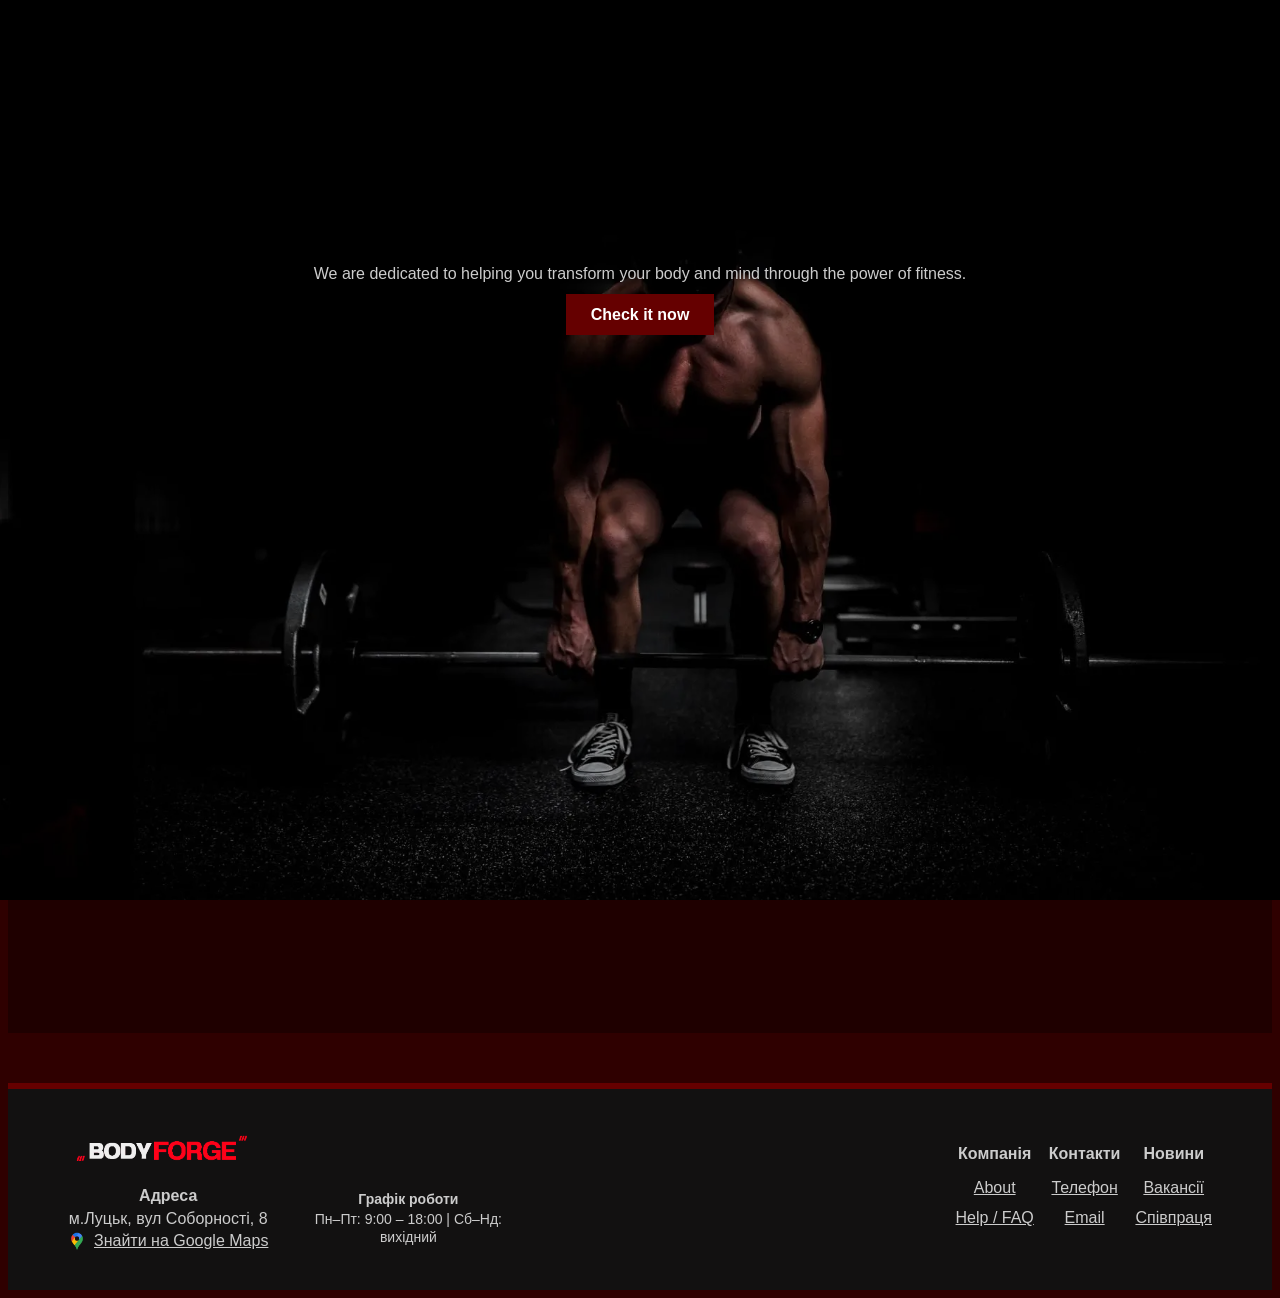
==== index.html @ 9cda82f8 "Update index.html" ====
<!DOCTYPE html>
<html lang="uk">
<head>
    <meta charset="UTF-8">
    <meta name="viewport" content="width=device-width, initial-scale=1.0">
    <link rel="stylesheet" href="style.css">
    <img src="img/strng.webp" class="hero-img">
    <title>Резюме</title>
</head>

<body>

<header>
  <nav class="navbar">

    <div class="logo">
      <a href="/">
        <img src="img/logo.webp" alt="MySite">
      </a>
    </div>

    <div class="menu">
      <a href="pages/activities.html" class="btn">Activities</a>
      <a href="pages/contact.html" class="btn">Contacts</a>
      <a href="pages/about.html" class="btn">About</a>
    </div>

  </nav>
</header>

<main>
  <section class="hero">
    <div class="hero-content">
      <h1>Transform<br>Your Body</h1>

      <p class="subtitle">
        We are dedicated to helping you transform your body and mind
        through the power of fitness.
      </p>

      <a href="pages/activities.html" class="btn">Check it now</a>
    </div>
  </section>
</main>


<footer class="footer">

  <div class="footer-top"></div>

  <div class="footer-content">

    <div class="footer-left">

      <div class="logo">
        <img src="img/logo.webp" alt="MySite">
      </div>

      <div class="footer-info">

        <div class="address">
          <p class="footer-title">Адреса</p>
          <p>м.Луцьк, вул Соборності, 8</p>

          <a href="https://maps.app.goo.gl/WA53udnY93yuahpX7" target="_blank" class="map-link">
            <img src="img/maps_.webp" alt="maps">
            Знайти на Google Maps
          </a>
        </div>

        <div class="footer-work">
          <p class="footer-title">Графік роботи</p>
          <p>Пн–Пт: 9:00 – 18:00 | Сб–Нд: вихідний</p>
        </div>

      </div>

    </div>

    <div class="footer-links">

      <div>
        <p class="footer-title">Компанія</p>
        <a href="pages/about.html">About</a>
        <a href="#">Help / FAQ</a>
      </div>

      <div>
        <p class="footer-title">Контакти</p>
        <a href="tel:+380661048398">Телефон</a>
        <a href="mailto:Dariaaa@gmail.com">Email</a>
      </div>

      <div>
        <p class="footer-title">Новини</p>
        <a href="#">Вакансії</a>
        <a href="#">Співпраця</a>
      </div>

    </div>

  </div>

</footer>

</body>
</html>
---- style.css ----
body {
    font-family: Verdana, sans-serif;
    background-color: #2f0000;
    text-align: center;
}

header {
  background-color: #2f0000;
  position: relative;
}

.navbar {
  display: flex;
  justify-content: space-between;
  align-items: center;
  padding: 20px 40px;
}

.logo a {
  display: flex;
  align-items: center;
}

.logo img {
  height: 40px;
  width: auto;
  display: block;
}

/* меню */
.menu {
  display: flex;
  gap: 12px;
  align-items: center;
}

/* посилання */
.menu a {
  text-decoration: none; 
  color: rgb(255, 254, 254);
  font-size: 14px;
  font-family: Arial, sans-serif;
  transition: 0.2s;
}

/* ефект при наведенні */
.menu a:hover {
  color: #650000;
}

.hero > * {
  position: relative;
  z-index: 2;
}

.hero {
  position: relative;
  height: 105vh;
  overflow: hidden;
}

.hero-img {
  position: absolute;
  width: 100%;
  height: 100%;
  object-fit: cover;
  top: 0;
  left: 0;
  z-index: 1;
}

.hero-content {
  position: relative;
  z-index: 2;
}

.hero::before {
  content: "";
  position: absolute;
  inset: 0;
  background: rgba(0, 0, 0, 0.35);
  z-index: 1;
}


/* заголовок */
.hero-content h1 {
  font-size: 50px;
  margin-bottom: 15px;
}

/* текст */
.hero-content p {
  font-size: 16px;
  margin-bottom: 20px;
}

/* кнопка */
.btn {
  background: #650000;
  color: white;
  padding: 12px 25px;
  text-decoration: none;
  font-weight: bold;
}

.btn:hover {
  background: #ff2a2a;
}

/* текст під заголовком */
.subtitle {
  font-size: 14px;
  color: #ccc; 
  line-height: 1.5;
  margin-bottom: 20px;
}

.footer {
  background: #121111;
  color: white;
  margin-top: 50px;
}

/* блок під логотипом */
.footer-info {
  display: flex;
  gap: 40px; 
  margin-top: 15px;
  align-items: center;
}

/* верхня лінія */
.footer-top {
  height: 6px;
  background: #650000;
  width: 100%;
}

/* основа */
.footer-content {
  display: flex;
  justify-content: space-between;
  gap: 40px; 
  padding: 40px 60px;
  align-items: flex-start;
}


/* ліва частина */
.footer-left {
  max-width: none;
}

.footer-left .logo img {
  height: 40px;
  margin-bottom: 15px;
}

/* заголовки */
.footer-title {
  font-weight: bold;
  margin-bottom: 10px;
}


.footer a:hover {
  color: white;
}
/* ===== FOOTER FIX ===== */

.footer,
.footer p,
.footer a {
    color: #ccc;
}

.address p,
.footer-work p {
    margin: 2px 0;
    line-height: 1.3;
}

.footer-links {
    display: flex;
    gap: 15px;
    align-items: flex-start;
}

.footer-links a {
    display: block;
    padding: 6px 0;
    margin: 0;
}

/* карта */
.map-link {
  display: flex;
  align-items: center;
  gap: 8px;
}

.map-link img {
  width: 18px;
  border-radius: 6px;
}

/* графік */
.footer-work {
  max-width: 200px;
  font-size: 14px;
  color: #ccc;
}

.footer-work p:not(.footer-title) {
  display: inline;
}

.footer-work p:not(.footer-title):not(:last-child)::after {
  content: " | ";
}


/* базові стилі */
.wrapper {
    display: grid;
    grid-template-columns: repeat(3, 1fr);
    gap: 20px;
}

/* 📱 планшет */
@media (max-width: 992px) {
    .footer-content {
        flex-wrap: wrap;
    }

    .footer-left,
    .footer-links {
        width: 100%;
    }
}

/* 📱 телефон */
@media (max-width: 700px) {

    .footer-content {
        display: flex;
        flex-direction: column;
        align-items: center;
        text-align: center;
        gap: 20px;
    }

    .footer-links {
        display: flex;
        flex-direction: column;
        gap: 10px;
        align-items: center;
    }

    .footer-left {
        text-align: center;
        width: 100%;
    }

    .footer-info {
        flex-direction: column;
        align-items: center;
    }

    .address,
    .footer-work {
        text-align: center;
    }

    .map-link {
        justify-content: center;
    }
}

@media (max-width: 700px) {
    .footer-info {
        flex-direction: column;
        gap: 15px;
        align-items: center;
    }
}

@media (max-width: 700px) {

    .navbar {
        flex-direction: column;
        gap: 10px;
        text-align: center;
    }

    .menu {
        flex-direction: column;
        gap: 10px;
    }
}

@media (max-width: 700px) {
  .hero {
    height: 80vh;
  }
}
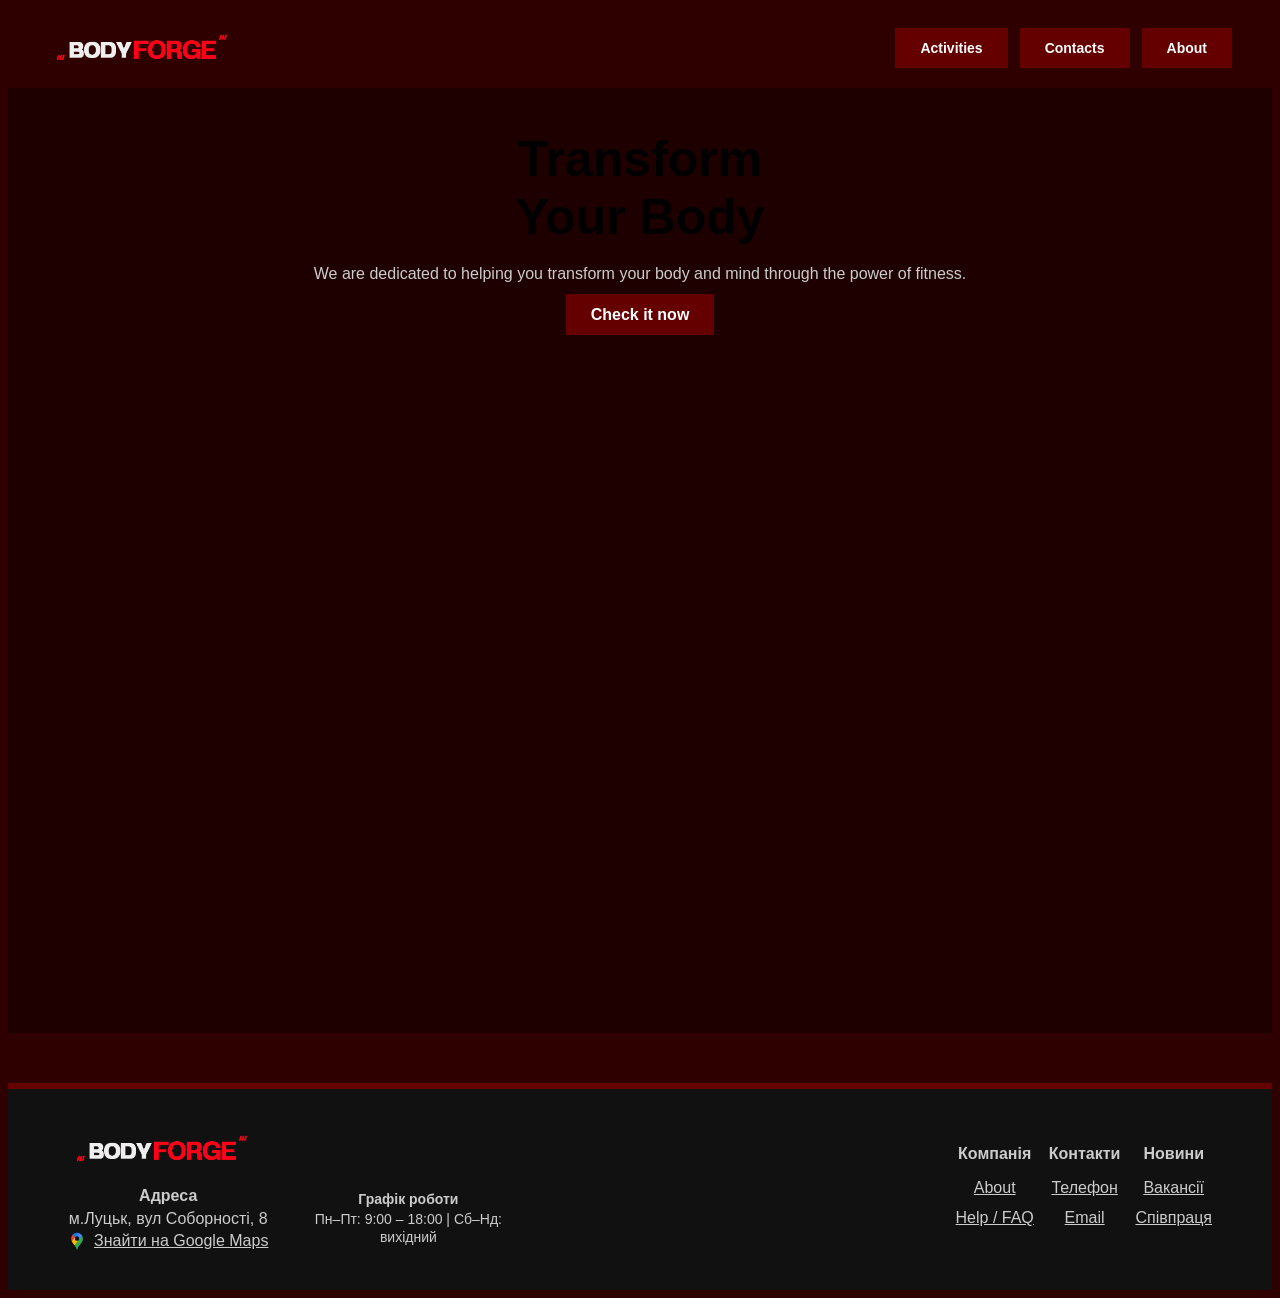
==== commit a52897f3: "Update index.html" ====
--- a/index.html
+++ b/index.html
@@ -4,7 +4,6 @@
     <meta charset="UTF-8">
     <meta name="viewport" content="width=device-width, initial-scale=1.0">
     <link rel="stylesheet" href="style.css">
-    <img src="img/strng.webp" class="hero-img">
     <title>Резюме</title>
 </head>
 
@@ -38,12 +37,11 @@
         through the power of fitness.
       </p>
 
-      <a href="pages/activities.html" class="btn">Check it now</a>
+      <a href="#" class="btn">Check it now</a>
     </div>
   </section>
-</main>
 
-
+  
 <footer class="footer">
 
   <div class="footer-top"></div>
--- a/style.css
+++ b/style.css
@@ -228,80 +228,42 @@
     gap: 20px;
 }
 
-/* 📱 планшет */
 @media (max-width: 992px) {
-    .footer-content {
-        flex-wrap: wrap;
-    }
-
-    .footer-left,
-    .footer-links {
-        width: 100%;
-    }
-}
-
-/* 📱 телефон */
+  .footer-content {
+    flex-wrap: wrap;
+    gap: 20px;
+  }
+
+  .footer-left,
+  .footer-links {
+    width: 100%;
+  }
+}
+
 @media (max-width: 700px) {
 
-    .footer-content {
-        display: flex;
-        flex-direction: column;
-        align-items: center;
-        text-align: center;
-        gap: 20px;
-    }
-
-    .footer-links {
-        display: flex;
-        flex-direction: column;
-        gap: 10px;
-        align-items: center;
-    }
-
-    .footer-left {
-        text-align: center;
-        width: 100%;
-    }
-
-    .footer-info {
-        flex-direction: column;
-        align-items: center;
-    }
-
-    .address,
-    .footer-work {
-        text-align: center;
-    }
-
-    .map-link {
-        justify-content: center;
-    }
-}
-
-@media (max-width: 700px) {
-    .footer-info {
-        flex-direction: column;
-        gap: 15px;
-        align-items: center;
-    }
-}
-
-@media (max-width: 700px) {
-
-    .navbar {
-        flex-direction: column;
-        gap: 10px;
-        text-align: center;
-    }
-
-    .menu {
-        flex-direction: column;
-        gap: 10px;
-    }
-}
-
-@media (max-width: 700px) {
-  .hero {
-    height: 80vh;
-  }
-}+  .navbar {
+    flex-direction: column;
+    gap: 10px;
+  }
+
+  .menu {
+    flex-direction: column;
+    gap: 10px;
+  }
+
+  .footer-content {
+    flex-direction: column;
+    text-align: center;
+  }
+
+  .footer-links {
+    flex-direction: column;
+    gap: 10px;
+  }
+
+  .footer-info {
+    flex-direction: column;
+    gap: 10px;
+  }
+}
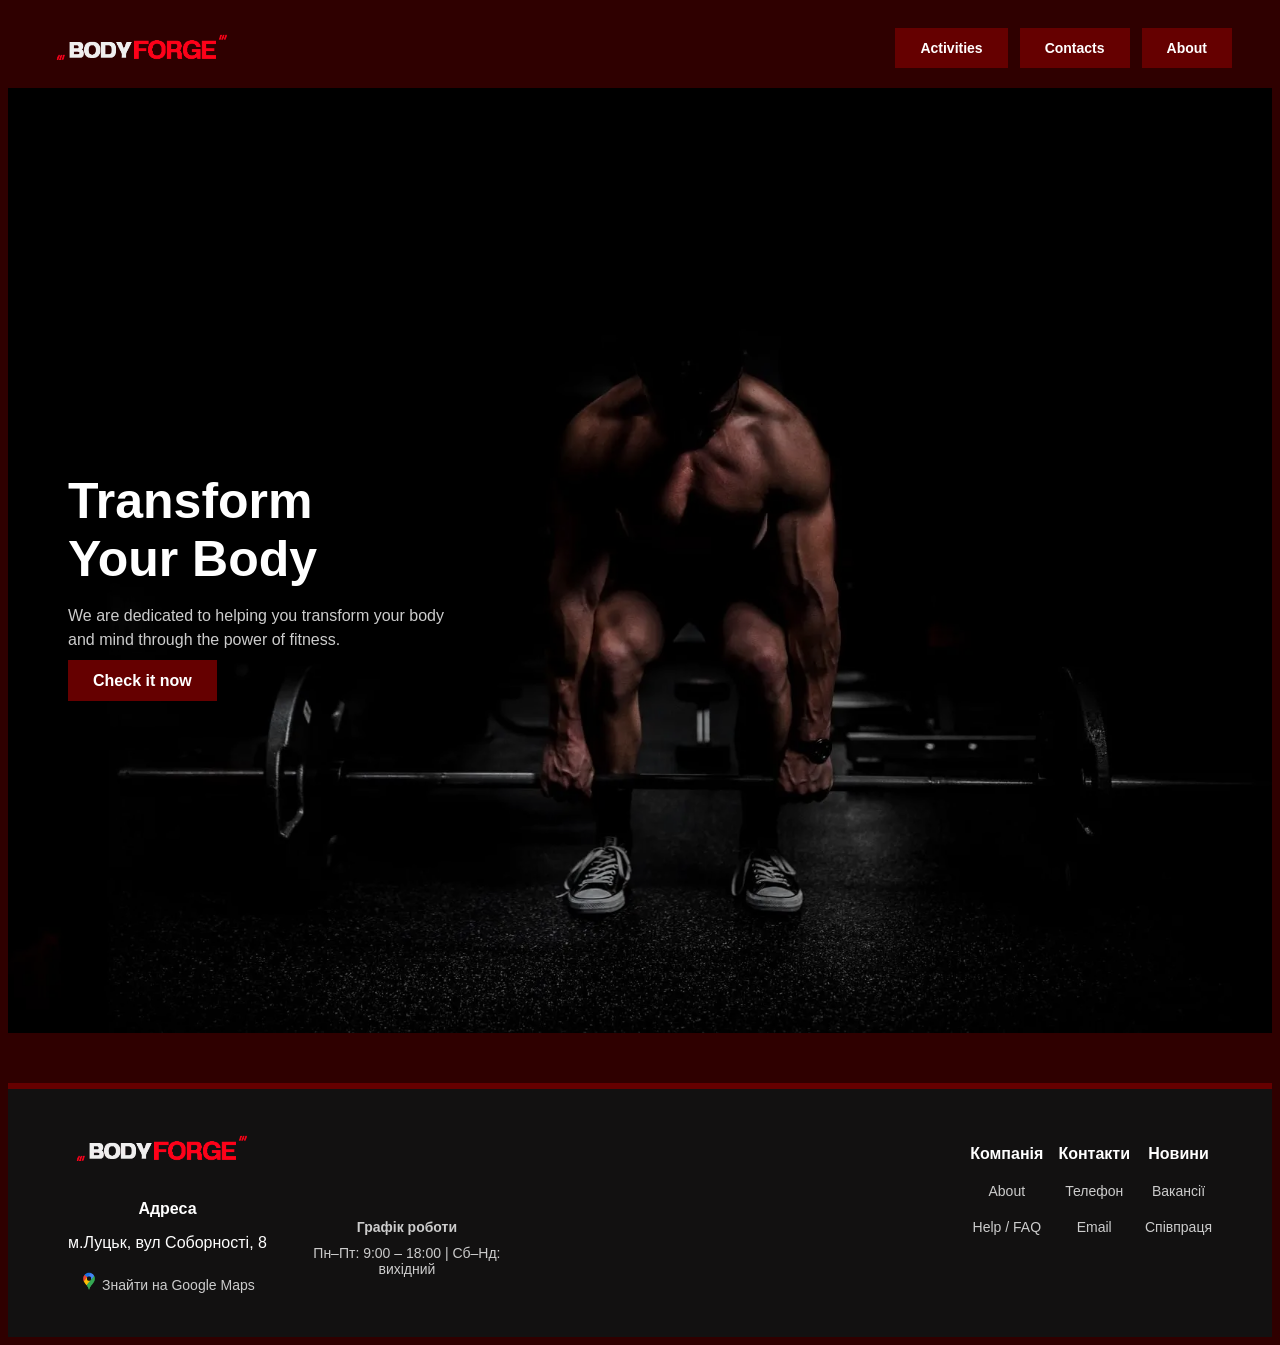
==== commit 70518aa1: "Update index.html" ====
--- a/index.html
+++ b/index.html
@@ -37,7 +37,7 @@
         through the power of fitness.
       </p>
 
-      <a href="#" class="btn">Check it now</a>
+      <a href="pages/activities.html" class="btn">Check it now</a>
     </div>
   </section>
 
--- a/style.css
+++ b/style.css
@@ -54,24 +54,11 @@
 }
 
 .hero {
-  position: relative;
   height: 105vh;
-  overflow: hidden;
-}
-
-.hero-img {
-  position: absolute;
-  width: 100%;
-  height: 100%;
-  object-fit: cover;
-  top: 0;
-  left: 0;
-  z-index: 1;
-}
-
-.hero-content {
-  position: relative;
-  z-index: 2;
+  display: flex;
+  align-items: center;
+  position: relative;
+  background: url("img/strng.webp") center/cover no-repeat;
 }
 
 .hero::before {
@@ -82,7 +69,14 @@
   z-index: 1;
 }
 
-
+/* текст зліва */
+.hero-content {
+  position: relative;
+  color: white;
+  max-width: 400px;
+  margin-left: 60px;
+  text-align: left;
+}
 /* заголовок */
 .hero-content h1 {
   font-size: 50px;
@@ -146,15 +140,11 @@
   align-items: flex-start;
 }
 
-
 /* ліва частина */
-.footer-left {
-  max-width: none;
-}
-
 .footer-left .logo img {
   height: 40px;
   margin-bottom: 15px;
+  max-width: none;
 }
 
 /* заголовки */
@@ -163,34 +153,27 @@
   margin-bottom: 10px;
 }
 
+.footer a {
+  color: #ccc;
+  text-decoration: none;
+  font-size: 14px;
+  display: inline-block;
+  padding: 4px 0;
+}
 
 .footer a:hover {
   color: white;
 }
-/* ===== FOOTER FIX ===== */
-
-.footer,
-.footer p,
-.footer a {
-    color: #ccc;
-}
-
-.address p,
-.footer-work p {
-    margin: 2px 0;
-    line-height: 1.3;
-}
-
+
+/* блоки */
 .footer-links {
-    display: flex;
-    gap: 15px;
-    align-items: flex-start;
+  display: flex;
+  gap: 15px;
 }
 
 .footer-links a {
     display: block;
-    padding: 6px 0;
-    margin: 0;
+    padding: 10px 0;
 }
 
 /* карта */
@@ -219,6 +202,10 @@
 .footer-work p:not(.footer-title):not(:last-child)::after {
   content: " | ";
 }
+
+
+
+
 
 
 /* базові стилі */
@@ -228,42 +215,66 @@
     gap: 20px;
 }
 
+/* 📱 планшет */
 @media (max-width: 992px) {
-  .footer-content {
-    flex-wrap: wrap;
-    gap: 20px;
-  }
-
-  .footer-left,
-  .footer-links {
-    width: 100%;
-  }
-}
-
+    .footer-content {
+        flex-wrap: wrap;
+    }
+
+    .footer-left,
+    .footer-links {
+        width: 100%;
+    }
+}
+
+/* 📱 телефон */
 @media (max-width: 700px) {
 
-  .navbar {
-    flex-direction: column;
-    gap: 10px;
-  }
-
-  .menu {
-    flex-direction: column;
-    gap: 10px;
-  }
-
-  .footer-content {
-    flex-direction: column;
-    text-align: center;
-  }
-
-  .footer-links {
-    flex-direction: column;
-    gap: 10px;
-  }
-
-  .footer-info {
-    flex-direction: column;
-    gap: 10px;
-  }
-}
+    .footer-content {
+        display: flex;
+        flex-direction: column;
+        align-items: center;
+        text-align: center;
+        gap: 20px;
+    }
+
+    .footer-links {
+        display: flex;
+        flex-direction: column;
+        gap: 25px;
+        align-items: center;
+    }
+
+    .footer-left {
+        text-align: center;
+        width: 100%;
+    }
+
+    .footer-info {
+        flex-direction: column;
+        align-items: center;
+    }
+
+    .address,
+    .footer-work {
+        text-align: center;
+    }
+
+    .map-link {
+        justify-content: center;
+    }
+}
+
+@media (max-width: 700px) {
+
+    .navbar {
+        flex-direction: column;
+        gap: 10px;
+        text-align: center;
+    }
+
+    .menu {
+        flex-direction: column;
+        gap: 10px;
+    }
+}
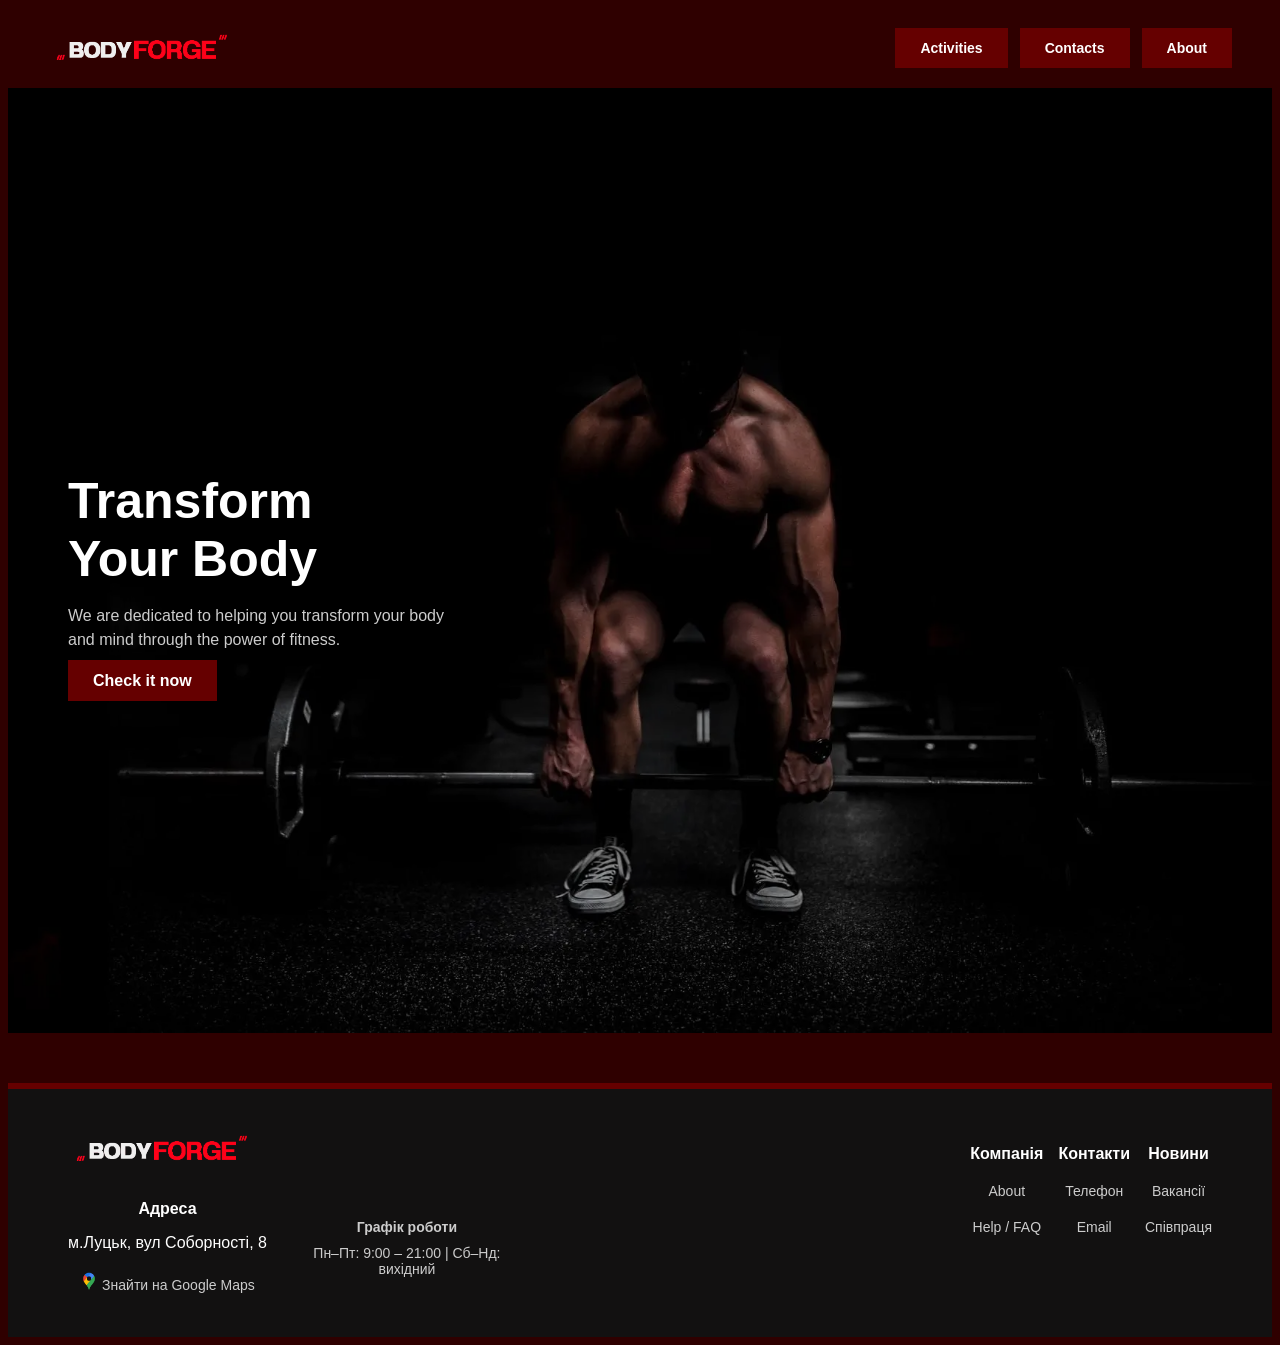
==== commit 62fc64f6: "Update index.html" ====
--- a/index.html
+++ b/index.html
@@ -68,7 +68,7 @@
 
         <div class="footer-work">
           <p class="footer-title">Графік роботи</p>
-          <p>Пн–Пт: 9:00 – 18:00 | Сб–Нд: вихідний</p>
+          <p>Пн–Пт: 9:00 – 21:00 | Сб–Нд: вихідний</p>
         </div>
 
       </div>
--- a/style.css
+++ b/style.css
@@ -203,9 +203,123 @@
   content: " | ";
 }
 
-
-
-
+.activities-page {
+  background: #000;
+}
+
+.activities-page .price-card {
+  background: white;
+  color: #650000;
+  padding: 20px;
+  border-radius: 15px;
+  transition: 0.3s;
+  text-align: center;
+}
+
+.activities-page .price-card span {
+  display: block;
+  font-size: 22px;
+  font-weight: bold;
+  margin-top: 10px;
+}
+
+.activities-page .price-card:hover {
+  transform: scale(1.08);
+  background: #650000;
+  color: white;
+}
+
+.activities-page .price {
+  font-size: 22px;
+  font-weight: bold;
+  color: white;
+  margin-top: 10px;
+}
+
+.activities-page .cards-scroll {
+  overflow-x: auto;
+  padding: 20px;
+  border: 2px solid white;
+  border-radius: 15px;
+  padding: 20px;
+  margin: 30px;
+}
+
+.activities-page .cards-wrapper {
+  display: flex;
+  gap: 20px;
+  overflow-x: auto;
+  padding: 20px;
+}
+
+.schedule-table table {
+  width: 90%;
+  margin: 40px auto;
+  border-collapse: collapse;
+  background: white;
+  color: #600606;
+  border-radius: 10px;
+  overflow: hidden;
+}
+
+.schedule-table th {
+  background: #650000;
+  color: white;
+  padding: 12px;
+}
+
+.schedule-table td {
+  padding: 12px;
+  text-align: center;
+}
+
+.schedule-table tr:nth-child(even) {
+  background: #f5f5f5;
+}
+
+.schedule-table tr:hover {
+  background: #ffe5e5;
+}
+
+/* 📱 тільки для activities */
+@media (max-width: 700px) {
+  .activities-page .wrapper {
+    grid-template-columns: 1fr;
+  }
+
+  .activities-page table {
+    font-size: 12px;
+  }
+}
+
+.activities-page .hero-image img {
+  width: 500px;   /* можеш 450–600 підібрати */
+  max-width: 100%;
+  height: auto;
+}
+
+.activities-page .activities-hero {
+  display: flex;
+  justify-content: space-between;
+  align-items: center;
+  padding: 60px;
+}
+
+.activities-page .hero-text,
+.activities-page .hero-text h1,
+.activities-page .hero-text p {
+  color: white;
+}
+
+.activities-page .pricing-title h2 {
+  color: white;
+  border: 2px solid white;
+  display: inline-block;
+  padding: 12px 30px;
+  border-radius: 10px;
+  letter-spacing: 1px;
+  text-transform: uppercase;
+}
 
 
 /* базові стилі */
@@ -277,4 +391,5 @@
         flex-direction: column;
         gap: 10px;
     }
-}+}
+
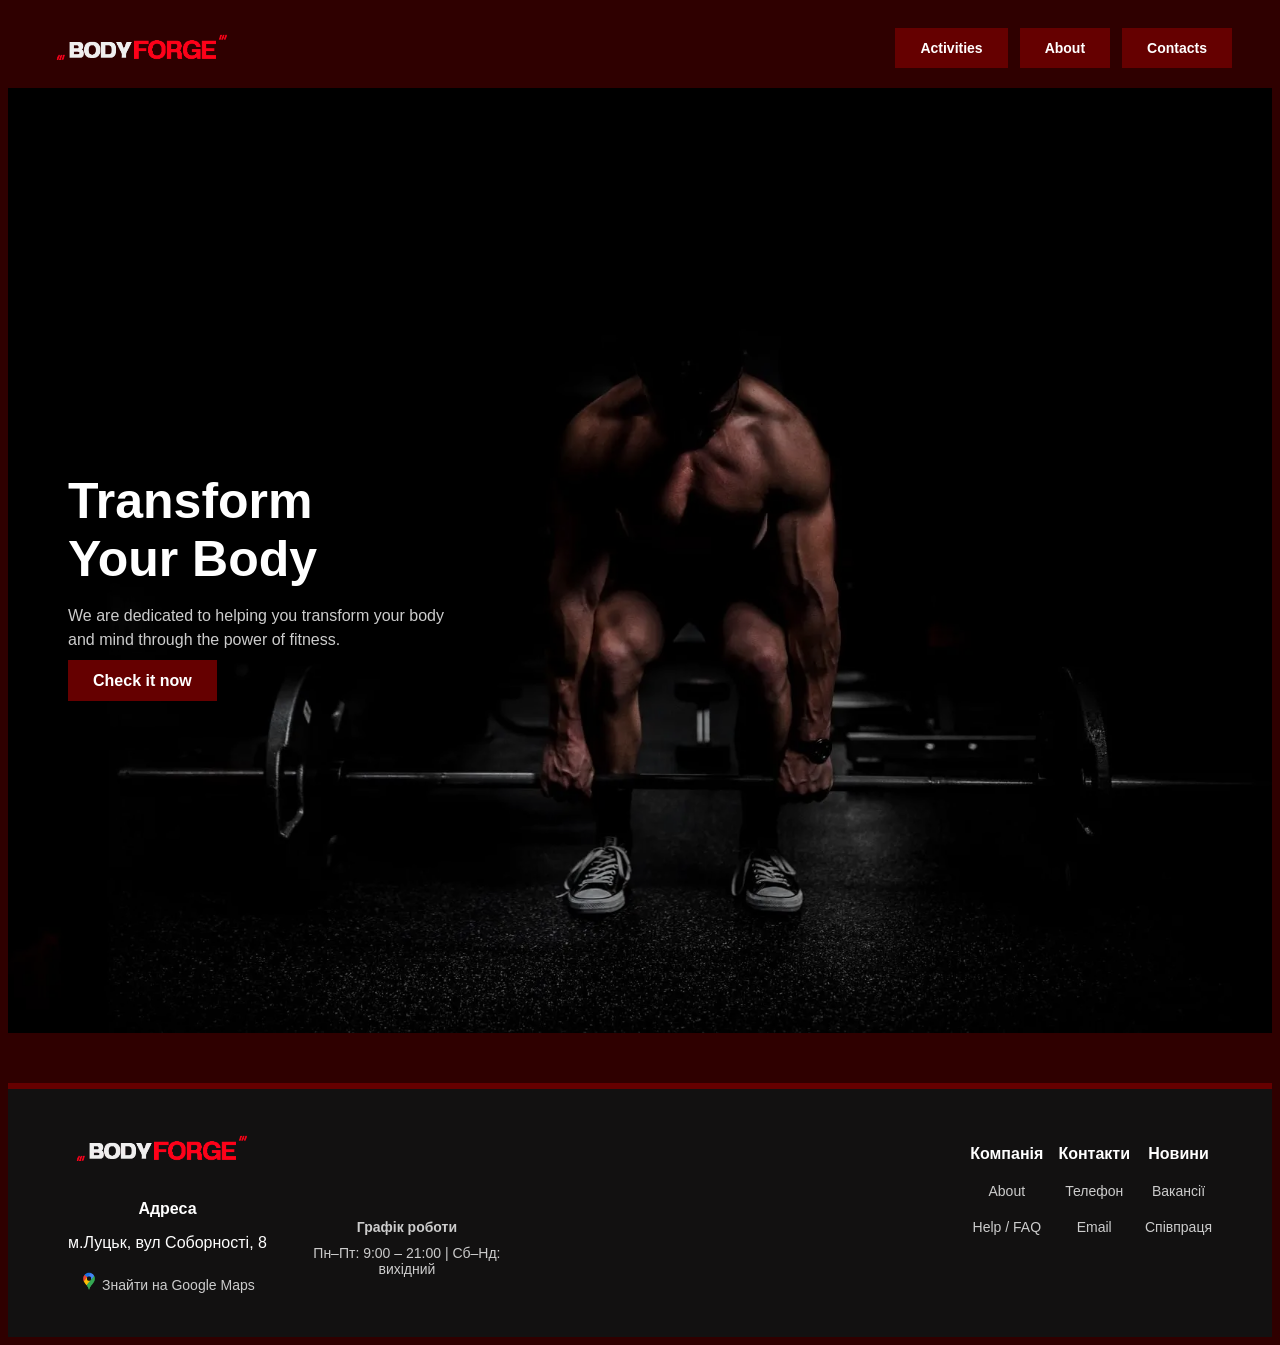
==== commit 568bad80: "Update index.html" ====
--- a/index.html
+++ b/index.html
@@ -20,8 +20,8 @@
 
     <div class="menu">
       <a href="pages/activities.html" class="btn">Activities</a>
+      <a href="pages/about.html" class="btn">About</a>
       <a href="pages/contact.html" class="btn">Contacts</a>
-      <a href="pages/about.html" class="btn">About</a>
     </div>
 
   </nav>
@@ -41,7 +41,8 @@
     </div>
   </section>
 
-  
+</main>  
+
 <footer class="footer">
 
   <div class="footer-top"></div>
--- a/style.css
+++ b/style.css
@@ -321,6 +321,11 @@
   text-transform: uppercase;
 }
 
+.about-hero h1{
+  color: white;
+}
+
+
 
 /* базові стилі */
 .wrapper {
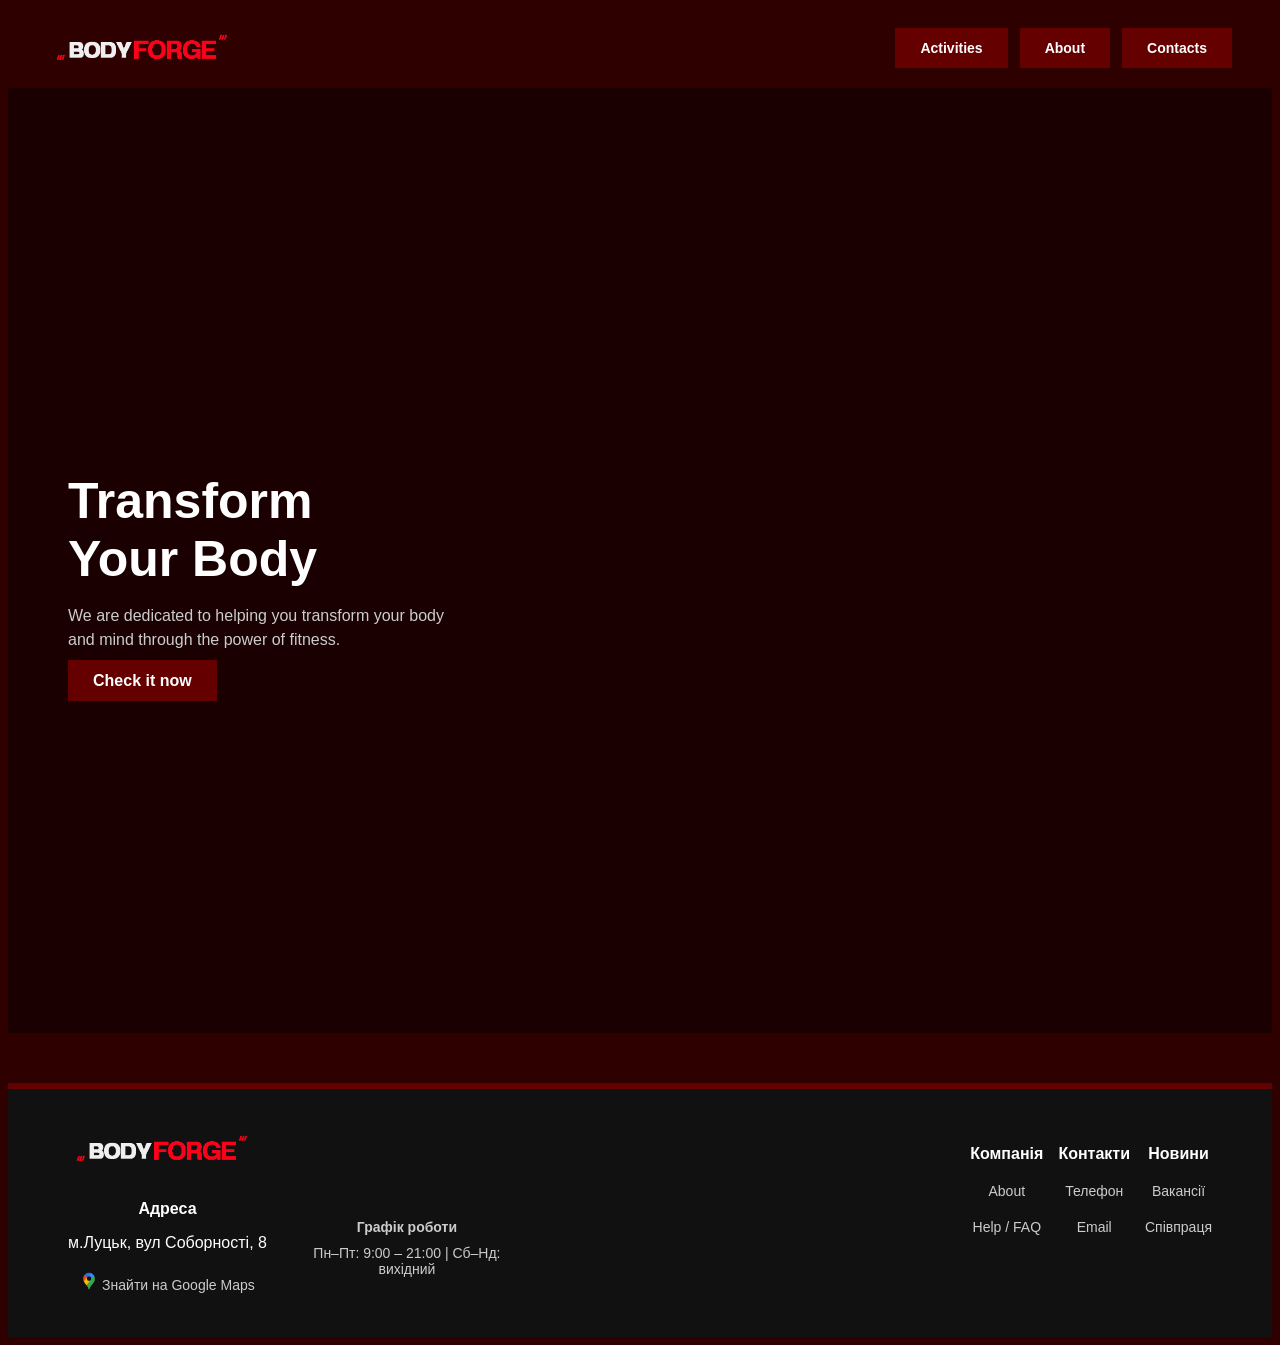
==== commit 8524a9fc: "Update index.html" ====
--- a/index.html
+++ b/index.html
@@ -29,17 +29,23 @@
 
 <main>
   <section class="hero">
-    <div class="hero-content">
-      <h1>Transform<br>Your Body</h1>
 
-      <p class="subtitle">
-        We are dedicated to helping you transform your body and mind
-        through the power of fitness.
-      </p>
+  <video autoplay muted loop playsinline class="hero-video">
+    <source src="img/200657-913478674_medium.mp4" type="video/mp4">
+  </video>
 
-      <a href="pages/activities.html" class="btn">Check it now</a>
-    </div>
-  </section>
+  <div class="hero-content">
+    <h1>Transform<br>Your Body</h1>
+
+    <p class="subtitle">
+      We are dedicated to helping you transform your body and mind
+      through the power of fitness.
+    </p>
+
+    <a href="pages/activities.html" class="btn">Check it now</a>
+  </div>
+
+</section>
 
 </main>  
 
--- a/style.css
+++ b/style.css
@@ -55,17 +55,34 @@
 
 .hero {
   height: 105vh;
+
   display: flex;
   align-items: center;
+
   position: relative;
-  background: url("img/strng.webp") center/cover no-repeat;
-}
-
+
+  overflow: hidden;
+}
+
+/* відео */
+.hero-video {
+  position: absolute;
+
+  top: 0;
+  left: 0;
+
+  width: 100%;
+  height: 100%;
+
+  object-fit: cover;
+
+  z-index: 1;
+}
 .hero::before {
   content: "";
   position: absolute;
   inset: 0;
-  background: rgba(0, 0, 0, 0.35);
+  background: rgba(0, 0, 0, 0.45);
   z-index: 1;
 }
 
@@ -325,6 +342,329 @@
   color: white;
 }
 
+.about-hero {
+    height: 70vh;
+
+    background:
+    linear-gradient(rgba(0,0,0,0.7),
+    rgba(0,0,0,0.7)),
+    url("img/about-bg.webp") center/cover no-repeat;
+
+    display: flex;
+    align-items: center;
+    padding: 60px;
+}
+
+.about-hero .hero-text {
+    max-width: 500px;
+    color: white;
+}
+
+.about-hero h1 {
+    font-size: 60px;
+    margin-bottom: 20px;
+    color: white;
+}
+
+.about-hero p {
+    color: #d3d3d3;
+    line-height: 1.7;
+}
+
+/* WHO WE ARE */
+.about-section {
+    background: linear-gradient(
+        to bottom,
+        #300404,
+        #0b0b0b
+    );
+
+    padding: 90px 20px;
+
+    display: flex;
+    justify-content: center;
+}
+
+.about-box {
+    max-width: 850px;
+    text-align: center;
+    color: white;
+}
+
+
+.about-box h2 {
+    font-size: 42px;
+    margin-bottom: 25px;
+    color: #8b0000;
+}
+
+.about-box p {
+    color: #c7c7c7;
+    line-height: 1.9;
+    margin-bottom: 20px;
+}
+
+/* MISSION */
+.mission-section {
+    background: #1a0000;
+    padding: 80px 40px;
+
+    display: grid;
+    grid-template-columns: repeat(3, 1fr);
+    gap: 25px;
+}
+
+.mission-card {
+    background: #111;
+    border: 2px solid #650000;
+
+    color: white;
+
+    padding: 35px;
+    border-radius: 18px;
+
+    transition: 0.3s;
+}
+
+.mission-card:hover {
+    transform: translateY(-8px);
+    background: #650000;
+}
+
+.mission-card h3 {
+    margin-bottom: 15px;
+    color: #ff4d4d;
+}
+
+.mission-card p {
+    color: #d0d0d0;
+    line-height: 1.7;
+}
+
+/* ADVANTAGES */
+.advantages {
+    background: black;
+    padding: 90px 40px;
+    text-align: center;
+}
+
+.advantages h2 {
+    color: white;
+    font-size: 42px;
+    margin-bottom: 50px;
+}
+
+.advantages-grid {
+    display: grid;
+    grid-template-columns: repeat(3, 1fr);
+    gap: 25px;
+}
+
+.adv-card {
+    background: #111;
+
+    border: 2px solid #650000;
+
+    padding: 35px;
+    border-radius: 18px;
+
+    color: white;
+
+    transition: 0.3s;
+}
+
+.adv-card:hover {
+    background: #650000;
+    transform: scale(1.03);
+}
+
+.adv-card h3 {
+    margin-bottom: 15px;
+    color: #ff4d4d;
+}
+
+.adv-card p {
+    color: #d3d3d3;
+}
+
+/* 📱 mobile */
+@media (max-width: 700px) {
+
+    .mission-section,
+    .advantages-grid {
+        grid-template-columns: 1fr;
+    }
+
+    .about-hero {
+        padding: 30px;
+    }
+
+    .about-hero h1 {
+        font-size: 42px;
+    }
+
+    .about-box h2,
+    .advantages h2 {
+        font-size: 32px;
+    }
+
+}
+
+.contact-hero {
+    height: 60vh;
+
+    background:
+    linear-gradient(rgba(0,0,0,0.7),
+    rgba(0,0,0,0.7)),
+    url("img/contact-bg.webp") center/cover no-repeat;
+
+    display: flex;
+    align-items: center;
+
+    padding: 60px;
+}
+
+.contact-hero .hero-text {
+    color: white;
+    max-width: 500px;
+}
+
+.contact-hero h1 {
+    font-size: 60px;
+    margin-bottom: 20px;
+}
+
+.contact-hero p {
+    color: #ccc;
+    line-height: 1.7;
+}
+
+/* CONTACTS */
+.contact-section {
+    background: #0b0b0b;
+
+    display: grid;
+    grid-template-columns: repeat(3, 1fr);
+
+    gap: 25px;
+
+    padding: 80px 40px;
+}
+
+.contact-card {
+    background: #1a0000;
+
+    border: 2px solid #650000;
+
+    border-radius: 18px;
+
+    padding: 35px;
+
+    text-align: center;
+
+    color: white;
+
+    transition: 0.3s;
+}
+
+.contact-card:hover {
+    transform: translateY(-8px);
+    background: #650000;
+}
+
+.contact-card h3 {
+    color: #ff4d4d;
+    margin-bottom: 15px;
+}
+
+/* TRAINERS */
+.trainers-section {
+    background: black;
+
+    padding: 90px 40px;
+
+    text-align: center;
+}
+
+.trainers-section h2 {
+    color: white;
+
+    font-size: 42px;
+
+    margin-bottom: 50px;
+}
+
+.trainers-grid {
+    display: grid;
+
+    grid-template-columns: repeat(3, 1fr);
+
+    gap: 25px;
+}
+
+.trainer-card {
+    background: #111;
+
+    border: 2px solid #650000;
+
+    border-radius: 18px;
+
+    overflow: hidden;
+
+    color: white;
+
+    transition: 0.3s;
+}
+
+.trainer-card:hover {
+    transform: scale(1.03);
+}
+
+.trainer-card img {
+    width: 100%;
+    height: 320px;
+    object-fit: cover;
+}
+
+.trainer-card h3 {
+    margin-top: 20px;
+}
+
+.role {
+    color: #ff4d4d;
+
+    font-weight: bold;
+
+    margin: 10px 0;
+}
+
+.trainer-card p {
+    padding: 0 20px 25px;
+    color: #d0d0d0;
+    line-height: 1.7;
+}
+
+/* 📱 mobile */
+@media (max-width: 700px) {
+
+    .contact-section,
+    .trainers-grid {
+        grid-template-columns: 1fr;
+    }
+
+    .contact-hero {
+        padding: 30px;
+    }
+
+    .contact-hero h1 {
+        font-size: 42px;
+    }
+
+}
+
+
+
+
 
 
 /* базові стилі */
